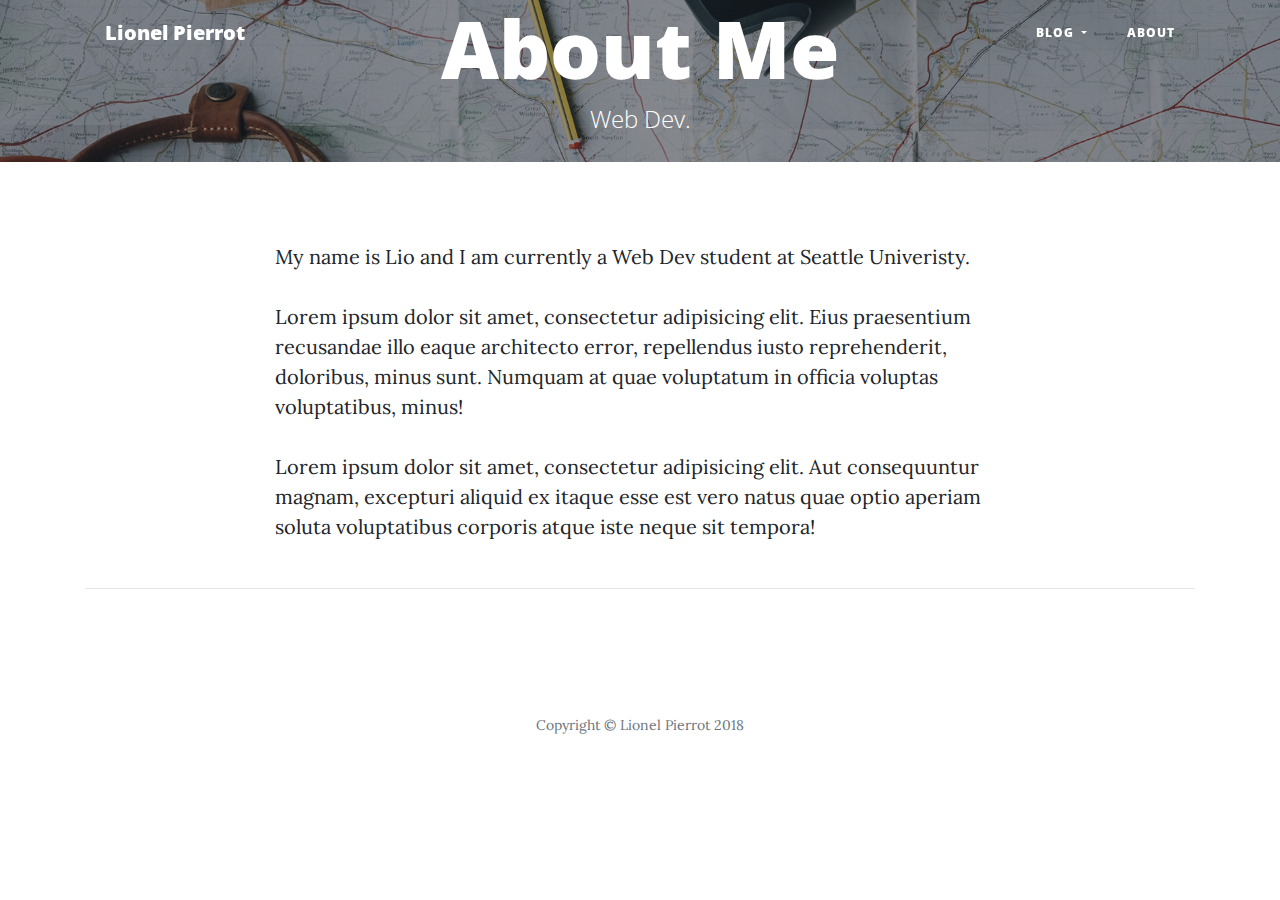
==== about.html @ 1544d16e "completed assignement" ====
<!DOCTYPE html>
<html lang="en">

<head>
  <!-- Global site tag (gtag.js) - Google Analytics -->
  <script async src="https://www.googletagmanager.com/gtag/js?id=UA-137699699-1"></script>
  <script>
    window.dataLayer = window.dataLayer || [];

    function gtag() {
      dataLayer.push(arguments);
    }
    gtag('js', new Date());

    gtag('config', 'UA-137699699-1');
  </script>

  <meta charset="utf-8">
  <meta name="viewport" content="width=device-width, initial-scale=1, shrink-to-fit=no">
  <meta name="description" content="">
  <meta name="author" content="">

  <title>About Me</title>

  <!-- Bootstrap core CSS -->
  <link href="https://stackpath.bootstrapcdn.com/bootstrap/4.3.1/css/bootstrap.min.css " rel="stylesheet">

  <!-- Custom fonts for this template -->
  <link rel="stylesheet" href="https://use.fontawesome.com/releases/v5.7.2/css/all.css"
    integrity="sha384-fnmOCqbTlWIlj8LyTjo7mOUStjsKC4pOpQbqyi7RrhN7udi9RwhKkMHpvLbHG9Sr" crossorigin="anonymous">
  <link href='https://fonts.googleapis.com/css?family=Lora:400,700,400italic,700italic' rel='stylesheet'
    type='text/css'>
  <link
    href='https://fonts.googleapis.com/css?family=Open+Sans:300italic,400italic,600italic,700italic,800italic,400,300,600,700,800'
    rel='stylesheet' type='text/css'>
  <link href="css/clean-blog.min.css" rel="stylesheet">

</head>

<body>

  <!-- Navigation -->
  <nav class="navbar navbar-expand-lg navbar-light fixed-top" id="mainNav">
    <div class="container">
      <a class="navbar-brand" href="index.html">Lionel Pierrot</a>
      <button class="navbar-toggler navbar-toggler-right" type="button" data-toggle="collapse"
        data-target="#navbarResponsive" aria-controls="navbarResponsive" aria-expanded="false"
        aria-label="Toggle navigation">
        Menu
        <i class="fas fa-bars"></i>
      </button>
      <div class="collapse navbar-collapse" id="navbarResponsive">
        <ul class="navbar-nav ml-auto">
          <!-- <li class="nav-item">
            <a class="nav-link" href="index.html">Home</a>
          </li> -->


          <li class="nav-item dropdown">
            <a class="nav-link dropdown-toggle" href="#" id="navbarDropdownBlog" data-toggle="dropdown"
              aria-haspopup="true" aria-expanded="false">
              Blog
            </a>
            <div class="dropdown-menu dropdown-menu-right" aria-labelledby="navbarDropdownBlog">
              <a class="dropdown-item" href="post1.html">Google Flights</a>
              <a class="dropdown-item" href="post2.html">Zillow Analysis</a>
              <a class="dropdown-item" href="post3.html">Swahili Village</a>
              <a class="dropdown-item" href="post4.html">Mobile Testing</a>
              <a class="dropdown-item" href="post5.html">MoMA</a>
              <a class="dropdown-item" href="post6.html">My Blog</a>
            </div>
          </li>
          <li class="nav-item">
            <a class="nav-link" href="about.html">About</a>
          </li>
        </ul>
      </div>
    </div>
  </nav>


  <!-- Page Header -->
  <header class="masthead" style="background-image: url('img/about-bg.jpg')">
    <div class="overlay"></div>
    <div class="container">
      <div class="row">
        <div class="col-lg-8 col-md-10 mx-auto">
          <div class="page-heading">
            <h1>About Me</h1>
            <span class="subheading">Web Dev.</span>
          </div>
        </div>
      </div>
    </div>
  </header>

  <!-- Main Content -->
  <div class="container">
    <div class="row">
      <div class="col-lg-8 col-md-12 mx-auto">
        <p>My name is Lio and I am currently a Web Dev student at Seattle Univeristy.</p>
        <p>Lorem ipsum dolor sit amet, consectetur adipisicing elit. Eius praesentium recusandae illo eaque architecto
          error, repellendus iusto reprehenderit, doloribus, minus sunt. Numquam at quae voluptatum in officia voluptas
          voluptatibus, minus!</p>
        <p>Lorem ipsum dolor sit amet, consectetur adipisicing elit. Aut consequuntur magnam, excepturi aliquid ex
          itaque esse est vero natus quae optio aperiam soluta voluptatibus corporis atque iste neque sit tempora!</p>
      </div>
    </div>

    <hr>

    <!-- Footer -->
    <footer>
      <div class="container">
        <div class="row">
          <div class="col-lg-8 col-md-10 mx-auto">
            <ul class="list-inline text-center">
              <li class="list-inline-item">
                <a href="https://www.linkedin.com/in/lionel-pierrot-908748180/" target="_blank"
                  aria-label="Link to Linkedin page">
                  <span class="fa-stack fa-lg">
                    <i class="fas fa-circle fa-stack-2x"></i>
                    <i class="fab fa-linkedin fa-stack-1x fa-inverse"></i>
                  </span>
                </a>
              </li>
              <li class="list-inline-item">
                <a href="https://github.com/lpierrot?tab=repositories" target="_blank" aria-label="Link to Github Page">
                  <span class="fa-stack fa-lg">
                    <i class="fas fa-circle fa-stack-2x"></i>
                    <i class="fab fa-github fa-stack-1x fa-inverse"></i>
                  </span>
                </a>
              </li>
            </ul>
            <p class="copyright text-muted">Copyright &copy; Lionel Pierrot 2018</p>
          </div>
        </div>
      </div>
    </footer>

    <!-- Bootstrap core JavaScript -->
    <script src="https://code.jquery.com/jquery-3.3.1.slim.min.js"
      integrity="sha384-q8i/X+965DzO0rT7abK41JStQIAqVgRVzpbzo5smXKp4YfRvH+8abtTE1Pi6jizo" crossorigin="anonymous">
    </script>
    <script src="https://cdnjs.cloudflare.com/ajax/libs/popper.js/1.14.7/umd/popper.min.js"
      integrity="sha384-UO2eT0CpHqdSJQ6hJty5KVphtPhzWj9WO1clHTMGa3JDZwrnQq4sF86dIHNDz0W1" crossorigin="anonymous">
    </script>
    <script src="https://stackpath.bootstrapcdn.com/bootstrap/4.3.1/js/bootstrap.min.js"
      integrity="sha384-JjSmVgyd0p3pXB1rRibZUAYoIIy6OrQ6VrjIEaFf/nJGzIxFDsf4x0xIM+B07jRM" crossorigin="anonymous">
    </script>

    <!-- Custom scripts for this template -->
    <script src="js/clean-blog.min.js"></script>

    <!-- https://analytics.google.com/analytics/web/?utm_source=marketingplatform.google.com&utm_medium=et&utm_campaign=marketingplatform.google.com%2Fabout%2Fanalytics%2F#/realtime/rt-overview/a134146736w194098880p189585723/ -->
    <!-- https://support.google.com/analytics/answer/1042508 -->
    <!-- https://analytics.google.com/analytics/web/#/a134146736w194098880p189585723/admin/tracking/tracking-code/ -->


</body>

</html>
---- css/clean-blog.min.css ----
/*!
 * Start Bootstrap - Clean Blog v5.0.2 (https://startbootstrap.com/template-overviews/clean-blog)
 * Copyright 2013-2019 Start Bootstrap
 * Licensed under MIT (https://github.com/BlackrockDigital/startbootstrap-clean-blog/blob/master/LICENSE)
 */body{font-size:20px;color:#212529;font-family:Lora,'Times New Roman',serif}p{line-height:1.5;margin:30px 0}p a{text-decoration:underline}h1,h2,h3,h4,h5,h6{font-weight:800;font-family:'Open Sans','Helvetica Neue',Helvetica,Arial,sans-serif}a{color:#212529;-webkit-transition:all .2s;transition:all .2s}a:focus,a:hover{color:#0085a1}blockquote{font-style:italic;color:#868e96}.section-heading{font-size:36px;font-weight:700;margin-top:60px}.caption{font-size:14px;font-style:italic;display:block;margin:0;padding:10px;text-align:center;border-bottom-right-radius:5px;border-bottom-left-radius:5px}::-moz-selection{color:#fff;background:#0085a1;text-shadow:none}::selection{color:#fff;background:#0085a1;text-shadow:none}img::-moz-selection{color:#fff;background:0 0}img::selection{color:#fff;background:0 0}img::-moz-selection{color:#fff;background:0 0}#mainNav{position:absolute;border-bottom:1px solid #e9ecef;background-color:#fff;font-family:'Open Sans','Helvetica Neue',Helvetica,Arial,sans-serif}#mainNav .navbar-brand{font-weight:800;color:#343a40}#mainNav .navbar-toggler{font-size:12px;font-weight:800;padding:13px;text-transform:uppercase;color:#343a40}#mainNav .navbar-nav>li.nav-item>a{font-size:12px;font-weight:800;letter-spacing:1px;text-transform:uppercase}@media only screen and (min-width:992px){#mainNav{border-bottom:1px solid transparent;background:0 0}#mainNav .navbar-brand{padding:10px 20px;color:#fff}#mainNav .navbar-brand:focus,#mainNav .navbar-brand:hover{color:rgba(255,255,255,.8)}#mainNav .navbar-nav>li.nav-item>a{padding:10px 20px;color:#fff}#mainNav .navbar-nav>li.nav-item>a:focus,#mainNav .navbar-nav>li.nav-item>a:hover{color:rgba(255,255,255,.8)}}@media only screen and (min-width:992px){#mainNav{-webkit-transition:background-color .2s;transition:background-color .2s;-webkit-transform:translate3d(0,0,0);transform:translate3d(0,0,0);-webkit-backface-visibility:hidden}#mainNav.is-fixed{position:fixed;top:-67px;-webkit-transition:-webkit-transform .2s;transition:-webkit-transform .2s;transition:transform .2s;transition:transform .2s,-webkit-transform .2s;border-bottom:1px solid #fff;background-color:rgba(255,255,255,.9)}#mainNav.is-fixed .navbar-brand{color:#212529}#mainNav.is-fixed .navbar-brand:focus,#mainNav.is-fixed .navbar-brand:hover{color:#0085a1}#mainNav.is-fixed .navbar-nav>li.nav-item>a{color:#212529}#mainNav.is-fixed .navbar-nav>li.nav-item>a:focus,#mainNav.is-fixed .navbar-nav>li.nav-item>a:hover{color:#0085a1}#mainNav.is-visible{-webkit-transform:translate3d(0,100%,0);transform:translate3d(0,100%,0)}}header.masthead{margin-bottom:50px;background:no-repeat center center;background-color:#868e96;background-attachment:scroll;position:relative;background-size:cover}header.masthead .overlay{position:absolute;top:0;left:0;height:100%;width:100%;background-color:#212529;opacity:.5}header.masthead .page-heading,header.masthead .post-heading,header.masthead .site-heading{padding:0 0 30px;color:#fff}header.masthead .page-heading,header.masthead .site-heading{text-align:center}header.masthead .page-heading h1,header.masthead .site-heading h1{font-size:50px;margin-top:0}header.masthead .page-heading .subheading,header.masthead .site-heading .subheading{font-size:24px;font-weight:300;line-height:1.1;display:block;margin:10px 0 0;font-family:'Open Sans','Helvetica Neue',Helvetica,Arial,sans-serif}@media only screen and (min-width:768px){header.masthead .page-heading h1,header.masthead .site-heading h1{font-size:80px}}header.masthead .post-heading h1{font-size:35px}header.masthead .post-heading .meta,header.masthead .post-heading .subheading{line-height:1.1;display:block}header.masthead .post-heading .subheading{font-size:24px;font-weight:600;margin:10px 0 30px;font-family:'Open Sans','Helvetica Neue',Helvetica,Arial,sans-serif}header.masthead .post-heading .meta{font-size:20px;font-weight:300;font-style:italic;font-family:Lora,'Times New Roman',serif}header.masthead .post-heading .meta a{color:#fff}@media only screen and (min-width:768px){header.masthead .post-heading h1{font-size:55px}header.masthead .post-heading .subheading{font-size:30px}}.post-preview>a{color:#212529}.post-preview>a:focus,.post-preview>a:hover{text-decoration:none;color:#0085a1}.post-preview>a>.post-title{font-size:30px;margin-top:30px;margin-bottom:10px}.post-preview>a>.post-subtitle{font-weight:300;margin:0 0 10px}.post-preview>.post-meta{font-size:18px;font-style:italic;margin-top:0;color:#868e96}.post-preview>.post-meta>a{text-decoration:none;color:#212529}.post-preview>.post-meta>a:focus,.post-preview>.post-meta>a:hover{text-decoration:underline;color:#0085a1}@media only screen and (min-width:768px){.post-preview>a>.post-title{font-size:36px}}.floating-label-form-group{font-size:14px;position:relative;margin-bottom:0;padding-bottom:.5em;border-bottom:1px solid #dee2e6}.floating-label-form-group input,.floating-label-form-group textarea{font-size:1.5em;position:relative;z-index:1;padding:0;resize:none;border:none;border-radius:0;background:0 0;-webkit-box-shadow:none!important;box-shadow:none!important;font-family:Lora,'Times New Roman',serif}.floating-label-form-group input::-webkit-input-placeholder,.floating-label-form-group textarea::-webkit-input-placeholder{color:#868e96;font-family:Lora,'Times New Roman',serif}.floating-label-form-group label{font-size:.85em;line-height:1.764705882em;position:relative;z-index:0;top:2em;display:block;margin:0;-webkit-transition:top .3s ease,opacity .3s ease;transition:top .3s ease,opacity .3s ease;vertical-align:middle;vertical-align:baseline;opacity:0}.floating-label-form-group .help-block{margin:15px 0}.floating-label-form-group-with-value label{top:0;opacity:1}.floating-label-form-group-with-focus label{color:#0085a1}form .form-group:first-child .floating-label-form-group{border-top:1px solid #dee2e6}footer{padding:50px 0 65px}footer .list-inline{margin:0;padding:0}footer .copyright{font-size:14px;margin-bottom:0;text-align:center}.btn{font-size:14px;font-weight:800;padding:15px 25px;letter-spacing:1px;text-transform:uppercase;border-radius:0;font-family:'Open Sans','Helvetica Neue',Helvetica,Arial,sans-serif}.btn-primary{background-color:#0085a1;border-color:#0085a1}.btn-primary:active,.btn-primary:focus,.btn-primary:hover{color:#fff;background-color:#00657b!important;border-color:#00657b!important}.btn-lg{font-size:16px;padding:25px 35px}
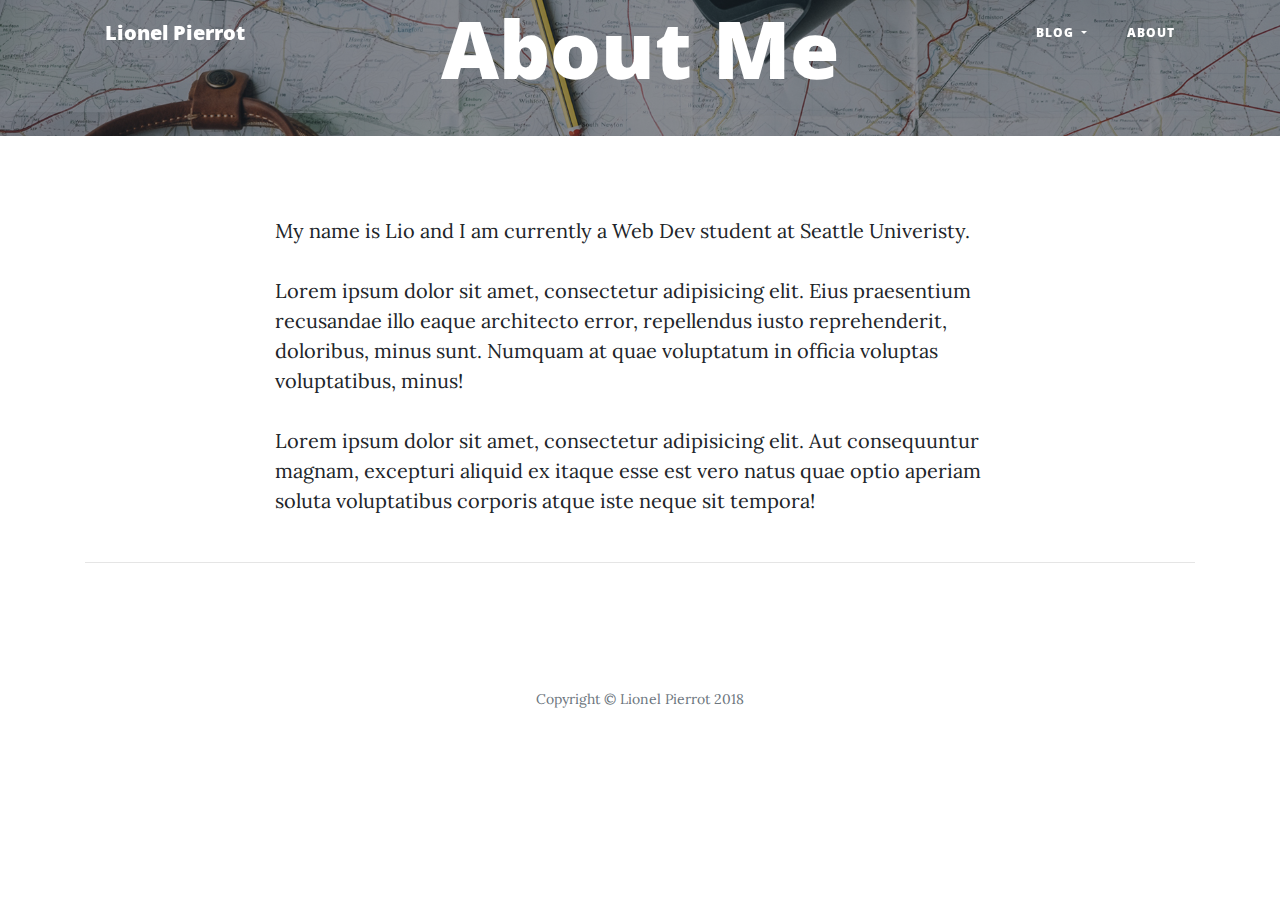
==== commit 9ca86435: "made changes to add links" ====
--- a/about.html
+++ b/about.html
@@ -68,6 +68,7 @@
               <a class="dropdown-item" href="post4.html">Mobile Testing</a>
               <a class="dropdown-item" href="post5.html">MoMA</a>
               <a class="dropdown-item" href="post6.html">My Blog</a>
+              <a class="dropdown-item" href="post7.html">Google Analytics</a>
             </div>
           </li>
           <li class="nav-item">
@@ -87,7 +88,7 @@
         <div class="col-lg-8 col-md-10 mx-auto">
           <div class="page-heading">
             <h1>About Me</h1>
-            <span class="subheading">Web Dev.</span>
+            <span class="subheading"></span>
           </div>
         </div>
       </div>
--- a/css/clean-blog.min.css
+++ b/css/clean-blog.min.css
@@ -2,4 +2,428 @@
  * Start Bootstrap - Clean Blog v5.0.2 (https://startbootstrap.com/template-overviews/clean-blog)
  * Copyright 2013-2019 Start Bootstrap
  * Licensed under MIT (https://github.com/BlackrockDigital/startbootstrap-clean-blog/blob/master/LICENSE)
- */body{font-size:20px;color:#212529;font-family:Lora,'Times New Roman',serif}p{line-height:1.5;margin:30px 0}p a{text-decoration:underline}h1,h2,h3,h4,h5,h6{font-weight:800;font-family:'Open Sans','Helvetica Neue',Helvetica,Arial,sans-serif}a{color:#212529;-webkit-transition:all .2s;transition:all .2s}a:focus,a:hover{color:#0085a1}blockquote{font-style:italic;color:#868e96}.section-heading{font-size:36px;font-weight:700;margin-top:60px}.caption{font-size:14px;font-style:italic;display:block;margin:0;padding:10px;text-align:center;border-bottom-right-radius:5px;border-bottom-left-radius:5px}::-moz-selection{color:#fff;background:#0085a1;text-shadow:none}::selection{color:#fff;background:#0085a1;text-shadow:none}img::-moz-selection{color:#fff;background:0 0}img::selection{color:#fff;background:0 0}img::-moz-selection{color:#fff;background:0 0}#mainNav{position:absolute;border-bottom:1px solid #e9ecef;background-color:#fff;font-family:'Open Sans','Helvetica Neue',Helvetica,Arial,sans-serif}#mainNav .navbar-brand{font-weight:800;color:#343a40}#mainNav .navbar-toggler{font-size:12px;font-weight:800;padding:13px;text-transform:uppercase;color:#343a40}#mainNav .navbar-nav>li.nav-item>a{font-size:12px;font-weight:800;letter-spacing:1px;text-transform:uppercase}@media only screen and (min-width:992px){#mainNav{border-bottom:1px solid transparent;background:0 0}#mainNav .navbar-brand{padding:10px 20px;color:#fff}#mainNav .navbar-brand:focus,#mainNav .navbar-brand:hover{color:rgba(255,255,255,.8)}#mainNav .navbar-nav>li.nav-item>a{padding:10px 20px;color:#fff}#mainNav .navbar-nav>li.nav-item>a:focus,#mainNav .navbar-nav>li.nav-item>a:hover{color:rgba(255,255,255,.8)}}@media only screen and (min-width:992px){#mainNav{-webkit-transition:background-color .2s;transition:background-color .2s;-webkit-transform:translate3d(0,0,0);transform:translate3d(0,0,0);-webkit-backface-visibility:hidden}#mainNav.is-fixed{position:fixed;top:-67px;-webkit-transition:-webkit-transform .2s;transition:-webkit-transform .2s;transition:transform .2s;transition:transform .2s,-webkit-transform .2s;border-bottom:1px solid #fff;background-color:rgba(255,255,255,.9)}#mainNav.is-fixed .navbar-brand{color:#212529}#mainNav.is-fixed .navbar-brand:focus,#mainNav.is-fixed .navbar-brand:hover{color:#0085a1}#mainNav.is-fixed .navbar-nav>li.nav-item>a{color:#212529}#mainNav.is-fixed .navbar-nav>li.nav-item>a:focus,#mainNav.is-fixed .navbar-nav>li.nav-item>a:hover{color:#0085a1}#mainNav.is-visible{-webkit-transform:translate3d(0,100%,0);transform:translate3d(0,100%,0)}}header.masthead{margin-bottom:50px;background:no-repeat center center;background-color:#868e96;background-attachment:scroll;position:relative;background-size:cover}header.masthead .overlay{position:absolute;top:0;left:0;height:100%;width:100%;background-color:#212529;opacity:.5}header.masthead .page-heading,header.masthead .post-heading,header.masthead .site-heading{padding:0 0 30px;color:#fff}header.masthead .page-heading,header.masthead .site-heading{text-align:center}header.masthead .page-heading h1,header.masthead .site-heading h1{font-size:50px;margin-top:0}header.masthead .page-heading .subheading,header.masthead .site-heading .subheading{font-size:24px;font-weight:300;line-height:1.1;display:block;margin:10px 0 0;font-family:'Open Sans','Helvetica Neue',Helvetica,Arial,sans-serif}@media only screen and (min-width:768px){header.masthead .page-heading h1,header.masthead .site-heading h1{font-size:80px}}header.masthead .post-heading h1{font-size:35px}header.masthead .post-heading .meta,header.masthead .post-heading .subheading{line-height:1.1;display:block}header.masthead .post-heading .subheading{font-size:24px;font-weight:600;margin:10px 0 30px;font-family:'Open Sans','Helvetica Neue',Helvetica,Arial,sans-serif}header.masthead .post-heading .meta{font-size:20px;font-weight:300;font-style:italic;font-family:Lora,'Times New Roman',serif}header.masthead .post-heading .meta a{color:#fff}@media only screen and (min-width:768px){header.masthead .post-heading h1{font-size:55px}header.masthead .post-heading .subheading{font-size:30px}}.post-preview>a{color:#212529}.post-preview>a:focus,.post-preview>a:hover{text-decoration:none;color:#0085a1}.post-preview>a>.post-title{font-size:30px;margin-top:30px;margin-bottom:10px}.post-preview>a>.post-subtitle{font-weight:300;margin:0 0 10px}.post-preview>.post-meta{font-size:18px;font-style:italic;margin-top:0;color:#868e96}.post-preview>.post-meta>a{text-decoration:none;color:#212529}.post-preview>.post-meta>a:focus,.post-preview>.post-meta>a:hover{text-decoration:underline;color:#0085a1}@media only screen and (min-width:768px){.post-preview>a>.post-title{font-size:36px}}.floating-label-form-group{font-size:14px;position:relative;margin-bottom:0;padding-bottom:.5em;border-bottom:1px solid #dee2e6}.floating-label-form-group input,.floating-label-form-group textarea{font-size:1.5em;position:relative;z-index:1;padding:0;resize:none;border:none;border-radius:0;background:0 0;-webkit-box-shadow:none!important;box-shadow:none!important;font-family:Lora,'Times New Roman',serif}.floating-label-form-group input::-webkit-input-placeholder,.floating-label-form-group textarea::-webkit-input-placeholder{color:#868e96;font-family:Lora,'Times New Roman',serif}.floating-label-form-group label{font-size:.85em;line-height:1.764705882em;position:relative;z-index:0;top:2em;display:block;margin:0;-webkit-transition:top .3s ease,opacity .3s ease;transition:top .3s ease,opacity .3s ease;vertical-align:middle;vertical-align:baseline;opacity:0}.floating-label-form-group .help-block{margin:15px 0}.floating-label-form-group-with-value label{top:0;opacity:1}.floating-label-form-group-with-focus label{color:#0085a1}form .form-group:first-child .floating-label-form-group{border-top:1px solid #dee2e6}footer{padding:50px 0 65px}footer .list-inline{margin:0;padding:0}footer .copyright{font-size:14px;margin-bottom:0;text-align:center}.btn{font-size:14px;font-weight:800;padding:15px 25px;letter-spacing:1px;text-transform:uppercase;border-radius:0;font-family:'Open Sans','Helvetica Neue',Helvetica,Arial,sans-serif}.btn-primary{background-color:#0085a1;border-color:#0085a1}.btn-primary:active,.btn-primary:focus,.btn-primary:hover{color:#fff;background-color:#00657b!important;border-color:#00657b!important}.btn-lg{font-size:16px;padding:25px 35px}+ */
+body {
+    font-size: 20px;
+    color: #212529;
+    font-family: Lora, 'Times New Roman', serif
+}
+
+p {
+    line-height: 1.5;
+    margin: 30px 0
+}
+
+p a {
+    text-decoration: underline
+}
+
+h1,
+h2,
+h3,
+h4,
+h5,
+h6 {
+    font-weight: 800;
+    font-family: 'Open Sans', 'Helvetica Neue', Helvetica, Arial, sans-serif
+}
+
+a {
+    color: #212529;
+    -webkit-transition: all .2s;
+    transition: all .2s
+}
+
+a:focus,
+a:hover {
+    color: #0085a1
+}
+
+blockquote {
+    font-style: italic;
+    color: #868e96
+}
+
+.section-heading {
+    font-size: 36px;
+    font-weight: 700;
+    margin-top: 60px
+}
+
+.caption {
+    font-size: 14px;
+    font-style: italic;
+    display: block;
+    margin: 0;
+    padding: 10px;
+    text-align: center;
+    border-bottom-right-radius: 5px;
+    border-bottom-left-radius: 5px
+}
+
+::-moz-selection {
+    color: #fff;
+    background: #0085a1;
+    text-shadow: none
+}
+
+::selection {
+    color: #fff;
+    background: #0085a1;
+    text-shadow: none
+}
+
+img::-moz-selection {
+    color: #fff;
+    background: 0 0
+}
+
+img::selection {
+    color: #fff;
+    background: 0 0
+}
+
+img::-moz-selection {
+    color: #fff;
+    background: 0 0
+}
+
+#mainNav {
+    position: absolute;
+    border-bottom: 1px solid #e9ecef;
+    background-color: #fff;
+    font-family: 'Open Sans', 'Helvetica Neue', Helvetica, Arial, sans-serif
+}
+
+#mainNav .navbar-brand {
+    font-weight: 800;
+    color: #343a40
+}
+
+#mainNav .navbar-toggler {
+    font-size: 12px;
+    font-weight: 800;
+    padding: 13px;
+    text-transform: uppercase;
+    color: #343a40
+}
+
+#mainNav .navbar-nav>li.nav-item>a {
+    font-size: 12px;
+    font-weight: 800;
+    letter-spacing: 1px;
+    text-transform: uppercase
+}
+
+@media only screen and (min-width:992px) {
+    #mainNav {
+        border-bottom: 1px solid transparent;
+        background: 0 0
+    }
+
+    #mainNav .navbar-brand {
+        padding: 10px 20px;
+        color: #fff
+    }
+
+    #mainNav .navbar-brand:focus,
+    #mainNav .navbar-brand:hover {
+        color: rgba(255, 255, 255, .8)
+    }
+
+    #mainNav .navbar-nav>li.nav-item>a {
+        padding: 10px 20px;
+        color: #fff
+    }
+
+    #mainNav .navbar-nav>li.nav-item>a:focus,
+    #mainNav .navbar-nav>li.nav-item>a:hover {
+        color: rgba(255, 255, 255, .8)
+    }
+}
+
+@media only screen and (min-width:992px) {
+    #mainNav {
+        -webkit-transition: background-color .2s;
+        transition: background-color .2s;
+        -webkit-transform: translate3d(0, 0, 0);
+        transform: translate3d(0, 0, 0);
+        -webkit-backface-visibility: hidden
+    }
+
+    #mainNav.is-fixed {
+        position: fixed;
+        top: -67px;
+        -webkit-transition: -webkit-transform .2s;
+        transition: -webkit-transform .2s;
+        transition: transform .2s;
+        transition: transform .2s, -webkit-transform .2s;
+        border-bottom: 1px solid #fff;
+        background-color: rgba(255, 255, 255, .9)
+    }
+
+    #mainNav.is-fixed .navbar-brand {
+        color: #212529
+    }
+
+    #mainNav.is-fixed .navbar-brand:focus,
+    #mainNav.is-fixed .navbar-brand:hover {
+        color: #0085a1
+    }
+
+    #mainNav.is-fixed .navbar-nav>li.nav-item>a {
+        color: #212529
+    }
+
+    #mainNav.is-fixed .navbar-nav>li.nav-item>a:focus,
+    #mainNav.is-fixed .navbar-nav>li.nav-item>a:hover {
+        color: #0085a1
+    }
+
+    #mainNav.is-visible {
+        -webkit-transform: translate3d(0, 100%, 0);
+        transform: translate3d(0, 100%, 0)
+    }
+}
+
+header.masthead {
+    margin-bottom: 50px;
+    background: no-repeat center center;
+    background-color: #868e96;
+    background-attachment: scroll;
+    position: relative;
+    background-size: cover
+}
+
+header.masthead .overlay {
+    position: absolute;
+    top: 0;
+    left: 0;
+    height: 100%;
+    width: 100%;
+    background-color: #212529;
+    opacity: .5
+}
+
+header.masthead .page-heading,
+header.masthead .post-heading,
+header.masthead .site-heading {
+    padding: 0 0 30px;
+    color: #fff
+}
+
+header.masthead .page-heading,
+header.masthead .site-heading {
+    text-align: center
+}
+
+header.masthead .page-heading h1,
+header.masthead .site-heading h1 {
+    font-size: 50px;
+    margin-top: 0
+}
+
+header.masthead .page-heading .subheading,
+header.masthead .site-heading .subheading {
+    font-size: 24px;
+    font-weight: 300;
+    line-height: 1.1;
+    display: block;
+    margin: 10px 0 0;
+    font-family: 'Open Sans', 'Helvetica Neue', Helvetica, Arial, sans-serif
+}
+
+@media only screen and (min-width:768px) {
+
+    header.masthead .page-heading h1,
+    header.masthead .site-heading h1 {
+        font-size: 80px
+    }
+}
+
+header.masthead .post-heading h1 {
+    font-size: 35px
+}
+
+header.masthead .post-heading .meta,
+header.masthead .post-heading .subheading {
+    line-height: 1.1;
+    display: block
+}
+
+header.masthead .post-heading .subheading {
+    font-size: 24px;
+    font-weight: 600;
+    margin: 10px 0 30px;
+    font-family: 'Open Sans', 'Helvetica Neue', Helvetica, Arial, sans-serif
+}
+
+header.masthead .post-heading .meta {
+    font-size: 20px;
+    font-weight: 300;
+    font-style: italic;
+    font-family: Lora, 'Times New Roman', serif
+}
+
+header.masthead .post-heading .meta a {
+    color: #fff
+}
+
+@media only screen and (min-width:768px) {
+    header.masthead .post-heading h1 {
+        font-size: 55px
+    }
+
+    header.masthead .post-heading .subheading {
+        font-size: 30px
+    }
+}
+
+.post-preview>a {
+    color: #212529
+}
+
+.post-preview>a:focus,
+.post-preview>a:hover {
+    text-decoration: none;
+    color: #0085a1
+}
+
+.post-preview>a>.post-title {
+    font-size: 30px;
+    margin-top: 30px;
+    margin-bottom: 10px
+}
+
+.post-preview>a>.post-subtitle {
+    font-weight: 300;
+    margin: 0 0 10px
+}
+
+.post-preview>.post-meta {
+    font-size: 18px;
+    font-style: italic;
+    margin-top: 0;
+    color: #868e96
+}
+
+.post-preview>.post-meta>a {
+    text-decoration: none;
+    color: #212529
+}
+
+.post-preview>.post-meta>a:focus,
+.post-preview>.post-meta>a:hover {
+    text-decoration: underline;
+    color: #0085a1
+}
+
+@media only screen and (min-width:768px) {
+    .post-preview>a>.post-title {
+        font-size: 36px
+    }
+}
+
+.floating-label-form-group {
+    font-size: 14px;
+    position: relative;
+    margin-bottom: 0;
+    padding-bottom: .5em;
+    border-bottom: 1px solid #dee2e6
+}
+
+.floating-label-form-group input,
+.floating-label-form-group textarea {
+    font-size: 1.5em;
+    position: relative;
+    z-index: 1;
+    padding: 0;
+    resize: none;
+    border: none;
+    border-radius: 0;
+    background: 0 0;
+    -webkit-box-shadow: none !important;
+    box-shadow: none !important;
+    font-family: Lora, 'Times New Roman', serif
+}
+
+.floating-label-form-group input::-webkit-input-placeholder,
+.floating-label-form-group textarea::-webkit-input-placeholder {
+    color: #868e96;
+    font-family: Lora, 'Times New Roman', serif
+}
+
+.floating-label-form-group label {
+    font-size: .85em;
+    line-height: 1.764705882em;
+    position: relative;
+    z-index: 0;
+    top: 2em;
+    display: block;
+    margin: 0;
+    -webkit-transition: top .3s ease, opacity .3s ease;
+    transition: top .3s ease, opacity .3s ease;
+    vertical-align: middle;
+    vertical-align: baseline;
+    opacity: 0
+}
+
+.floating-label-form-group .help-block {
+    margin: 15px 0
+}
+
+.floating-label-form-group-with-value label {
+    top: 0;
+    opacity: 1
+}
+
+.floating-label-form-group-with-focus label {
+    color: #0085a1
+}
+
+form .form-group:first-child .floating-label-form-group {
+    border-top: 1px solid #dee2e6
+}
+
+footer {
+    padding: 50px 0 65px
+}
+
+footer .list-inline {
+    margin: 0;
+    padding: 0
+}
+
+footer .copyright {
+    font-size: 14px;
+    margin-bottom: 0;
+    text-align: center
+}
+
+.btn {
+    font-size: 14px;
+    font-weight: 800;
+    padding: 15px 25px;
+    letter-spacing: 1px;
+    text-transform: uppercase;
+    border-radius: 0;
+    font-family: 'Open Sans', 'Helvetica Neue', Helvetica, Arial, sans-serif
+}
+
+.btn-primary {
+    background-color: #0085a1;
+    border-color: #0085a1
+}
+
+.btn-primary:active,
+.btn-primary:focus,
+.btn-primary:hover {
+    color: #fff;
+    background-color: #00657b !important;
+    border-color: #00657b !important
+}
+
+.btn-lg {
+    font-size: 16px;
+    padding: 25px 35px
+}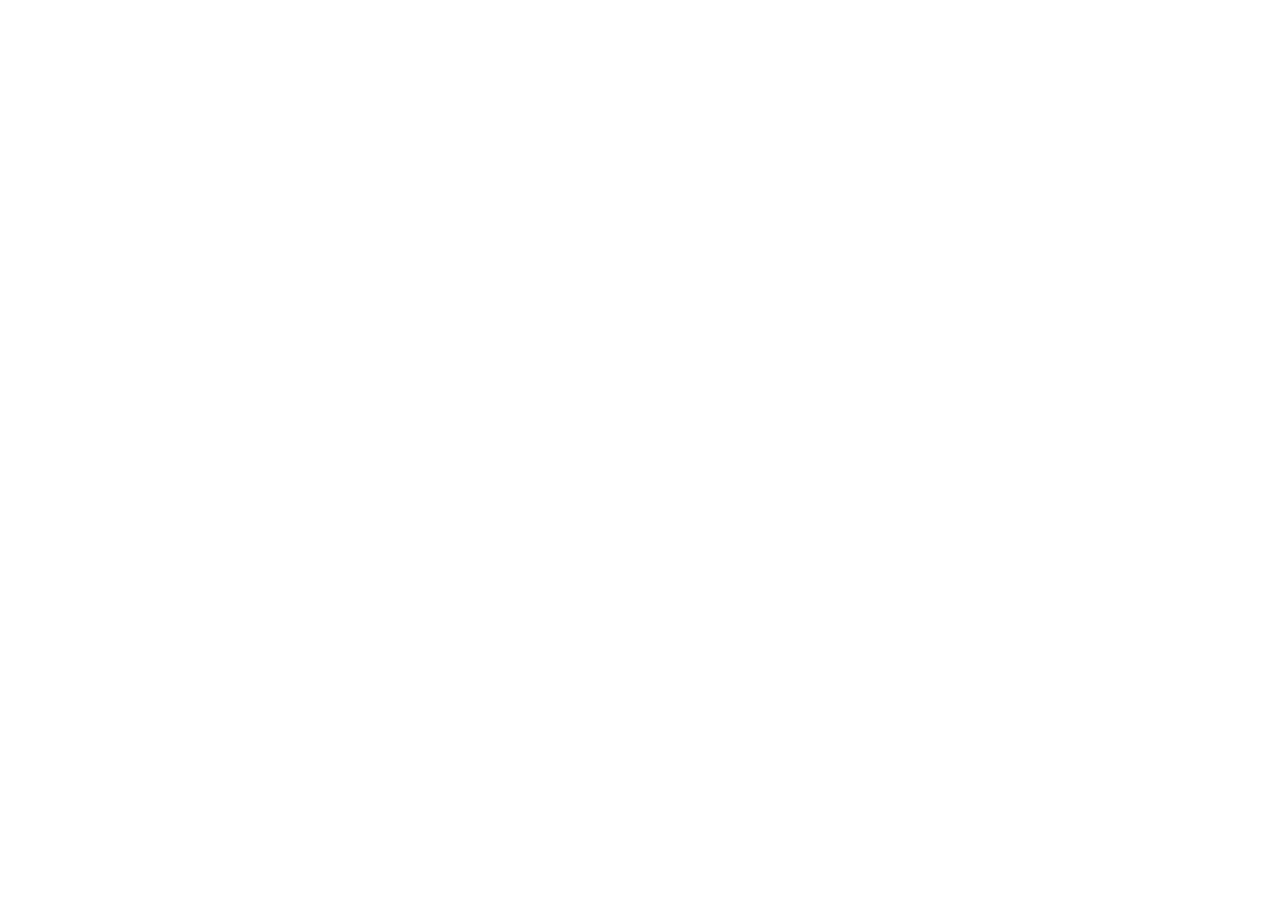
==== commit 21153d75: "added google Ananlytics code" ====
--- a/about.html
+++ b/about.html
@@ -2,6 +2,29 @@
 <html lang="en">
 
 <head>
+  <!-- Anti-flicker snippet (recommended)  -->
+  <style>
+    .async-hide {
+      opacity: 0 !important
+    }
+  </style>
+  <script>
+    (function (a, s, y, n, c, h, i, d, e) {
+      s.className += ' ' + y;
+      h.start = 1 * new Date;
+      h.end = i = function () {
+        s.className = s.className.replace(RegExp(' ?' + y), '')
+      };
+      (a[n] = a[n] || []).hide = h;
+      setTimeout(function () {
+        i();
+        h.end = null
+      }, c);
+      h.timeout = c;
+    })(window, document.documentElement, 'async-hide', 'dataLayer', 4000, {
+      'GTM-54Z9N6R': true
+    });
+  </script>
   <!-- Global site tag (gtag.js) - Google Analytics -->
   <script async src="https://www.googletagmanager.com/gtag/js?id=UA-137699699-1"></script>
   <script>
@@ -12,13 +35,15 @@
     }
     gtag('js', new Date());
 
-    gtag('config', 'UA-137699699-1');
+    gtag('config', 'UA-137699699-1', {
+      'optimize_id': 'GTM-54Z9N6R'
+    });
   </script>
 
   <meta charset="utf-8">
   <meta name="viewport" content="width=device-width, initial-scale=1, shrink-to-fit=no">
-  <meta name="description" content="">
-  <meta name="author" content="">
+  <meta name="description" content="About Page">
+  <meta name="author" content="Lionel Pierrot">
 
   <title>About Me</title>
 
